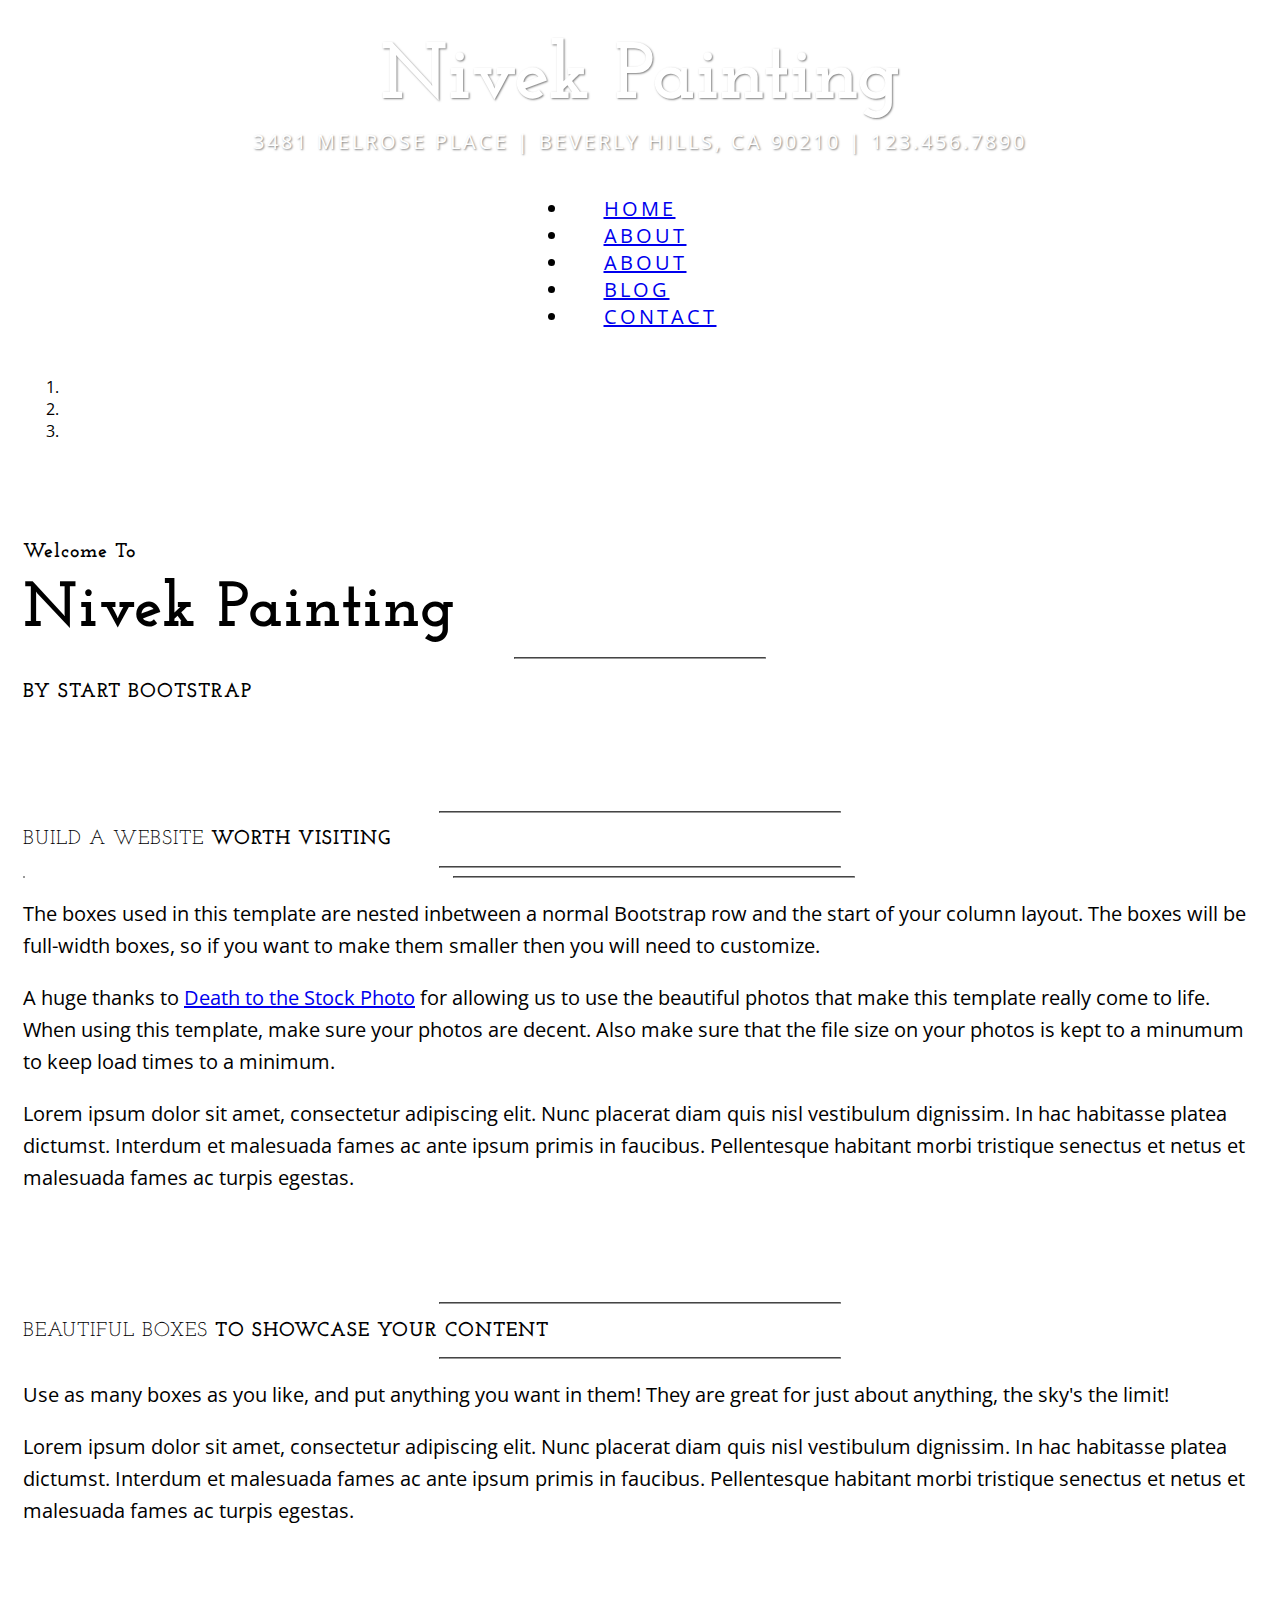
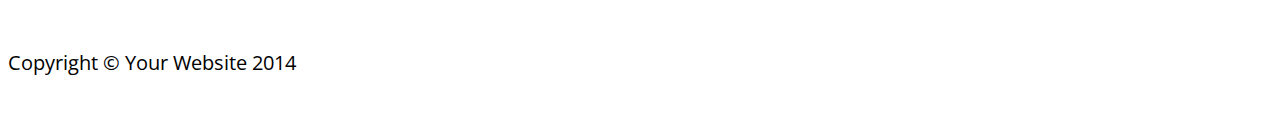
==== index.html @ 1a36a62f "swapping img to placeheld imgs" ====
<!DOCTYPE html>
<html lang="en">

<head>

    <meta charset="utf-8">
    <meta http-equiv="X-UA-Compatible" content="IE=edge">
    <meta name="viewport" content="width=device-width, initial-scale=1">
    <meta name="description" content="">
    <meta name="author" content="">

    <title>Nivek Painting - Start Bootstrap Theme</title>

    <!-- Bootstrap Core CSS -->
    <link href="css/bootstrap.min.css" rel="stylesheet">

    <!-- Custom CSS -->
    <link href="css/business-casual.css" rel="stylesheet">

    <!-- Fonts -->
    <link href="https://fonts.googleapis.com/css?family=Open+Sans:300italic,400italic,600italic,700italic,800italic,400,300,600,700,800" rel="stylesheet" type="text/css">
    <link href="https://fonts.googleapis.com/css?family=Josefin+Slab:100,300,400,600,700,100italic,300italic,400italic,600italic,700italic" rel="stylesheet" type="text/css">

    <!-- HTML5 Shim and Respond.js IE8 support of HTML5 elements and media queries -->
    <!-- WARNING: Respond.js doesn't work if you view the page via file:// -->
    <!--[if lt IE 9]>
        <script src="https://oss.maxcdn.com/libs/html5shiv/3.7.0/html5shiv.js"></script>
        <script src="https://oss.maxcdn.com/libs/respond.js/1.4.2/respond.min.js"></script>
    <![endif]-->

</head>

<body>

    <div class="brand">Nivek Painting</div>
    <div class="address-bar">3481 Melrose Place | Beverly Hills, CA 90210 | 123.456.7890</div>

    <!-- Navigation -->
    <nav class="navbar navbar-default" role="navigation">
        <div class="container">
            <!-- Brand and toggle get grouped for better mobile display -->
            <div class="navbar-header">
                <button type="button" class="navbar-toggle" data-toggle="collapse" data-target="#bs-example-navbar-collapse-1">
                    <span class="sr-only">Toggle navigation</span>
                    <span class="icon-bar"></span>
                    <span class="icon-bar"></span>
                    <span class="icon-bar"></span>
                </button>
                <!-- navbar-brand is hidden on larger screens, but visible when the menu is collapsed -->
                <a class="navbar-brand" href="index.html">Nivek Painting</a>
            </div>
            <!-- Collect the nav links, forms, and other content for toggling -->
            <div class="collapse navbar-collapse" id="bs-example-navbar-collapse-1">
                <ul class="nav navbar-nav">
                    <li>
                        <a href="index.html">Home</a>
                    </li>
                    <li>
                        <a href="about.html">About</a>
                    </li>
                    <li>
                        <a href="pricing.html">About</a>
                    </li>
                    <li>
                        <a href="blog.html">Blog</a>
                    </li>
                    <li>
                        <a href="contact.html">Contact</a>
                    </li>
                </ul>
            </div>
            <!-- /.navbar-collapse -->
        </div>
        <!-- /.container -->
    </nav>

    <div class="container">

        <div class="row">
            <div class="box">
                <div class="col-lg-12 text-center">
                    <div id="carousel-example-generic" class="carousel slide">
                        <!-- Indicators -->
                        <ol class="carousel-indicators hidden-xs">
                            <li data-target="#carousel-example-generic" data-slide-to="0" class="active"></li>
                            <li data-target="#carousel-example-generic" data-slide-to="1"></li>
                            <li data-target="#carousel-example-generic" data-slide-to="2"></li>
                        </ol>

                        <!-- Wrapper for slides -->
                        <div class="carousel-inner">
                            <div class="item active">
                                <img class="img-responsive img-full" src="http://placehold.it/750x450" alt="">
                            </div>
                            <div class="item">
                                <img class="img-responsive img-full" src="http://placehold.it/750x450" alt="">
                            </div>
                            <div class="item">
                                <img class="img-responsive img-full" src="http://placehold.it/750x450" alt="">
                            </div>
                        </div>

                        <!-- Controls -->
                        <a class="left carousel-control" href="#carousel-example-generic" data-slide="prev">
                            <span class="icon-prev"></span>
                        </a>
                        <a class="right carousel-control" href="#carousel-example-generic" data-slide="next">
                            <span class="icon-next"></span>
                        </a>
                    </div>
                    <h2 class="brand-before">
                        <small>Welcome to</small>
                    </h2>
                    <h1 class="brand-name">Nivek Painting</h1>
                    <hr class="tagline-divider">
                    <h2>
                        <small>By
                            <strong>Start Bootstrap</strong>
                        </small>
                    </h2>
                </div>
            </div>
        </div>

        <div class="row">
            <div class="box">
                <div class="col-lg-12">
                    <hr>
                    <h2 class="intro-text text-center">Build a website
                        <strong>worth visiting</strong>
                    </h2>
                    <hr>
                    <img class="img-responsive img-border img-left" src="img/intro-pic.jpg" alt="">
                    <hr class="visible-xs">
                    <p>The boxes used in this template are nested inbetween a normal Bootstrap row and the start of your column layout. The boxes will be full-width boxes, so if you want to make them smaller then you will need to customize.</p>
                    <p>A huge thanks to <a href="http://join.deathtothestockphoto.com/" target="_blank">Death to the Stock Photo</a> for allowing us to use the beautiful photos that make this template really come to life. When using this template, make sure your photos are decent. Also make sure that the file size on your photos is kept to a minumum to keep load times to a minimum.</p>
                    <p>Lorem ipsum dolor sit amet, consectetur adipiscing elit. Nunc placerat diam quis nisl vestibulum dignissim. In hac habitasse platea dictumst. Interdum et malesuada fames ac ante ipsum primis in faucibus. Pellentesque habitant morbi tristique senectus et netus et malesuada fames ac turpis egestas.</p>
                </div>
            </div>
        </div>

        <div class="row">
            <div class="box">
                <div class="col-lg-12">
                    <hr>
                    <h2 class="intro-text text-center">Beautiful boxes
                        <strong>to showcase your content</strong>
                    </h2>
                    <hr>
                    <p>Use as many boxes as you like, and put anything you want in them! They are great for just about anything, the sky's the limit!</p>
                    <p>Lorem ipsum dolor sit amet, consectetur adipiscing elit. Nunc placerat diam quis nisl vestibulum dignissim. In hac habitasse platea dictumst. Interdum et malesuada fames ac ante ipsum primis in faucibus. Pellentesque habitant morbi tristique senectus et netus et malesuada fames ac turpis egestas.</p>
                </div>
            </div>
        </div>

    </div>
    <!-- /.container -->

    <footer>
        <div class="container">
            <div class="row">
                <div class="col-lg-12 text-center">
                    <p>Copyright &copy; Your Website 2014</p>
                </div>
            </div>
        </div>
    </footer>

    <!-- jQuery -->
    <script src="js/jquery.js"></script>

    <!-- Bootstrap Core JavaScript -->
    <script src="js/bootstrap.min.js"></script>

    <!-- Script to Activate the Carousel -->
    <script>
    $('.carousel').carousel({
        interval: 5000 //changes the speed
    })
    </script>

</body>

</html>
---- css/business-casual.css ----
/*!
 * Start Bootstrap - Nivek Painting (http://startbootstrap.com/)
 * Copyright 2013-2016 Start Bootstrap
 * Licensed under MIT (https://github.com/BlackrockDigital/startbootstrap/blob/gh-pages/LICENSE)
 */

body {
    font-family: "Open Sans","Helvetica Neue",Helvetica,Arial,sans-serif;
    background: url('../img/bg.jpg') no-repeat center center fixed;
    -webkit-background-size: cover;
    -moz-background-size: cover;
    background-size: cover;
    -o-background-size: cover;
}

h1,
h2,
h3,
h4,
h5,
h6 {
    text-transform: uppercase;
    font-family: "Josefin Slab","Helvetica Neue",Helvetica,Arial,sans-serif;
    font-weight: 700;
    letter-spacing: 1px;
}

p {
    font-size: 1.25em;
    line-height: 1.6;
    color: #000;
}

hr {
    max-width: 400px;
    border-color: #999999;
}

.brand,
.address-bar {
    display: none;
}

.navbar-brand {
    text-transform: uppercase;
    font-weight: 900;
    letter-spacing: 2px;
}

.navbar-nav {
    text-transform: uppercase;
    font-weight: 400;
    letter-spacing: 3px;
}

.img-full {
    min-width: 100%;
}

.brand-before,
.brand-name {
    text-transform: capitalize;
}

.brand-before {
    margin: 15px 0;
}

.brand-name {
    margin: 0;
    font-size: 4em;
}

.tagline-divider {
    margin: 15px auto 3px;
    max-width: 250px;
    border-color: #999999;
}

.box {
    margin-bottom: 20px;
    padding: 30px 15px;
    background: #fff;
    background: rgba(255,255,255,0.9);
}

.intro-text {
    text-transform: uppercase;
    font-size: 1.25em;
    font-weight: 400;
    letter-spacing: 1px;
}

.img-border {
    float: none;
    margin: 0 auto 0;
    border: #999999 solid 1px;
}

.img-left {
    float: none;
    margin: 0 auto 0;
}

footer {
    background: #fff;
    background: rgba(255,255,255,0.9);
}

footer p {
    margin: 0;
    padding: 50px 0;
}

@media screen and (min-width:768px) {
    .brand {
        display: inherit;
        margin: 0;
        padding: 30px 0 10px;
        text-align: center;
        text-shadow: 1px 1px 2px rgba(0,0,0,0.5);
        font-family: "Josefin Slab","Helvetica Neue",Helvetica,Arial,sans-serif;
        font-size: 5em;
        font-weight: 700;
        line-height: normal;
        color: #fff;
    }

    .top-divider {
        margin-top: 0;
    }

    .img-left {
        float: left;
        margin-right: 25px;
    }

    .address-bar {
        display: inherit;
        margin: 0;
        padding: 0 0 40px;
        text-align: center;
        text-shadow: 1px 1px 2px rgba(0,0,0,0.5);
        text-transform: uppercase;
        font-size: 1.25em;
        font-weight: 400;
        letter-spacing: 3px;
        color: #fff;
    }

    .navbar {
        border-radius: 0;
    }

    .navbar-header {
        display: none;
    }

    .navbar {
        min-height: 0;
    }

    .navbar-default {
        border: none;
        background: #fff;
        background: rgba(255,255,255,0.9);
    }

    .nav>li>a {
        padding: 35px;
    }

    .navbar-nav>li>a {
        line-height: normal;
    }

    .navbar-nav {
        display: table;
        float: none;
        margin: 0 auto;
        table-layout: fixed;
        font-size: 1.25em;
    }
}

@media screen and (min-width:1200px) {
    .box:after {
        content: '';
        display: table;
        clear: both;
    }
}
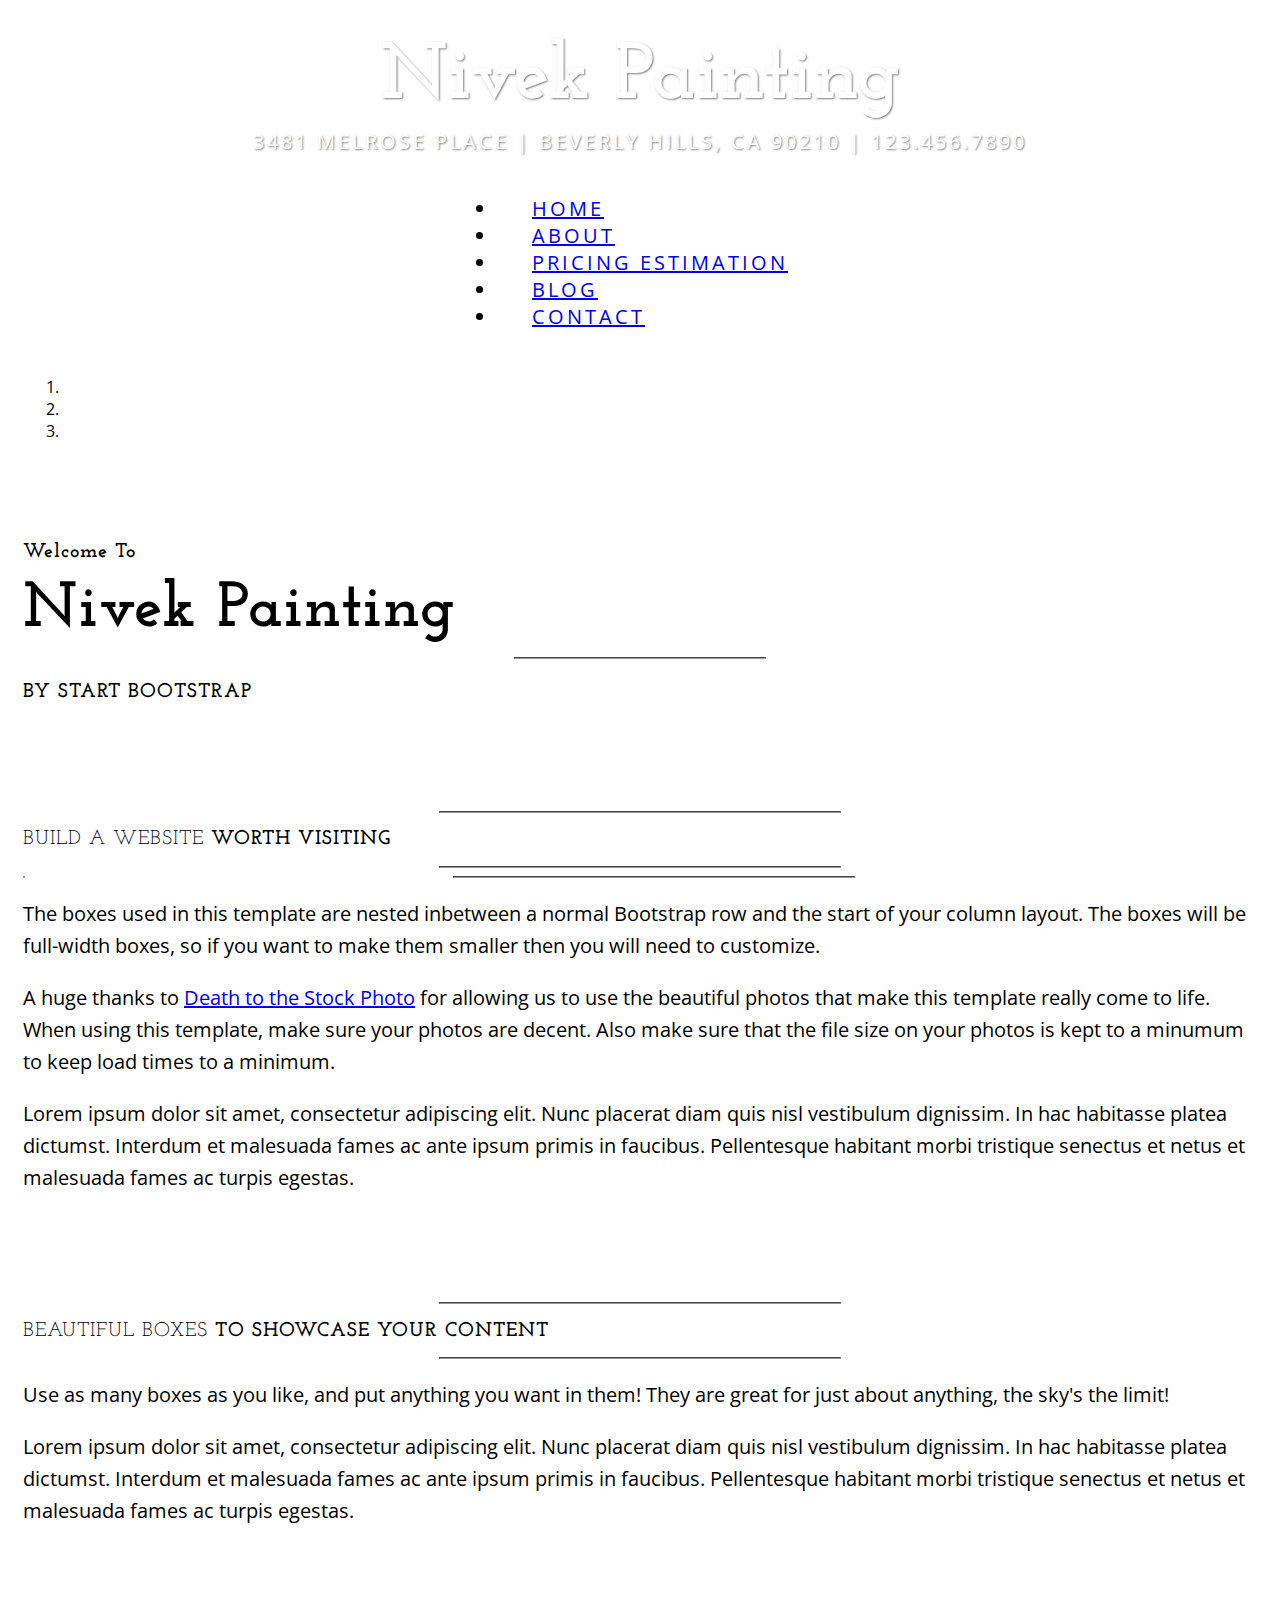
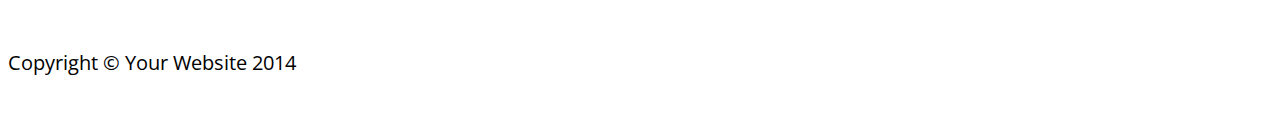
==== commit e0bb61ce: "..." ====
--- a/index.html
+++ b/index.html
@@ -59,7 +59,7 @@
                         <a href="about.html">About</a>
                     </li>
                     <li>
-                        <a href="pricing.html">About</a>
+                        <a href="pricing.html">Pricing Estimation</a>
                     </li>
                     <li>
                         <a href="blog.html">Blog</a>
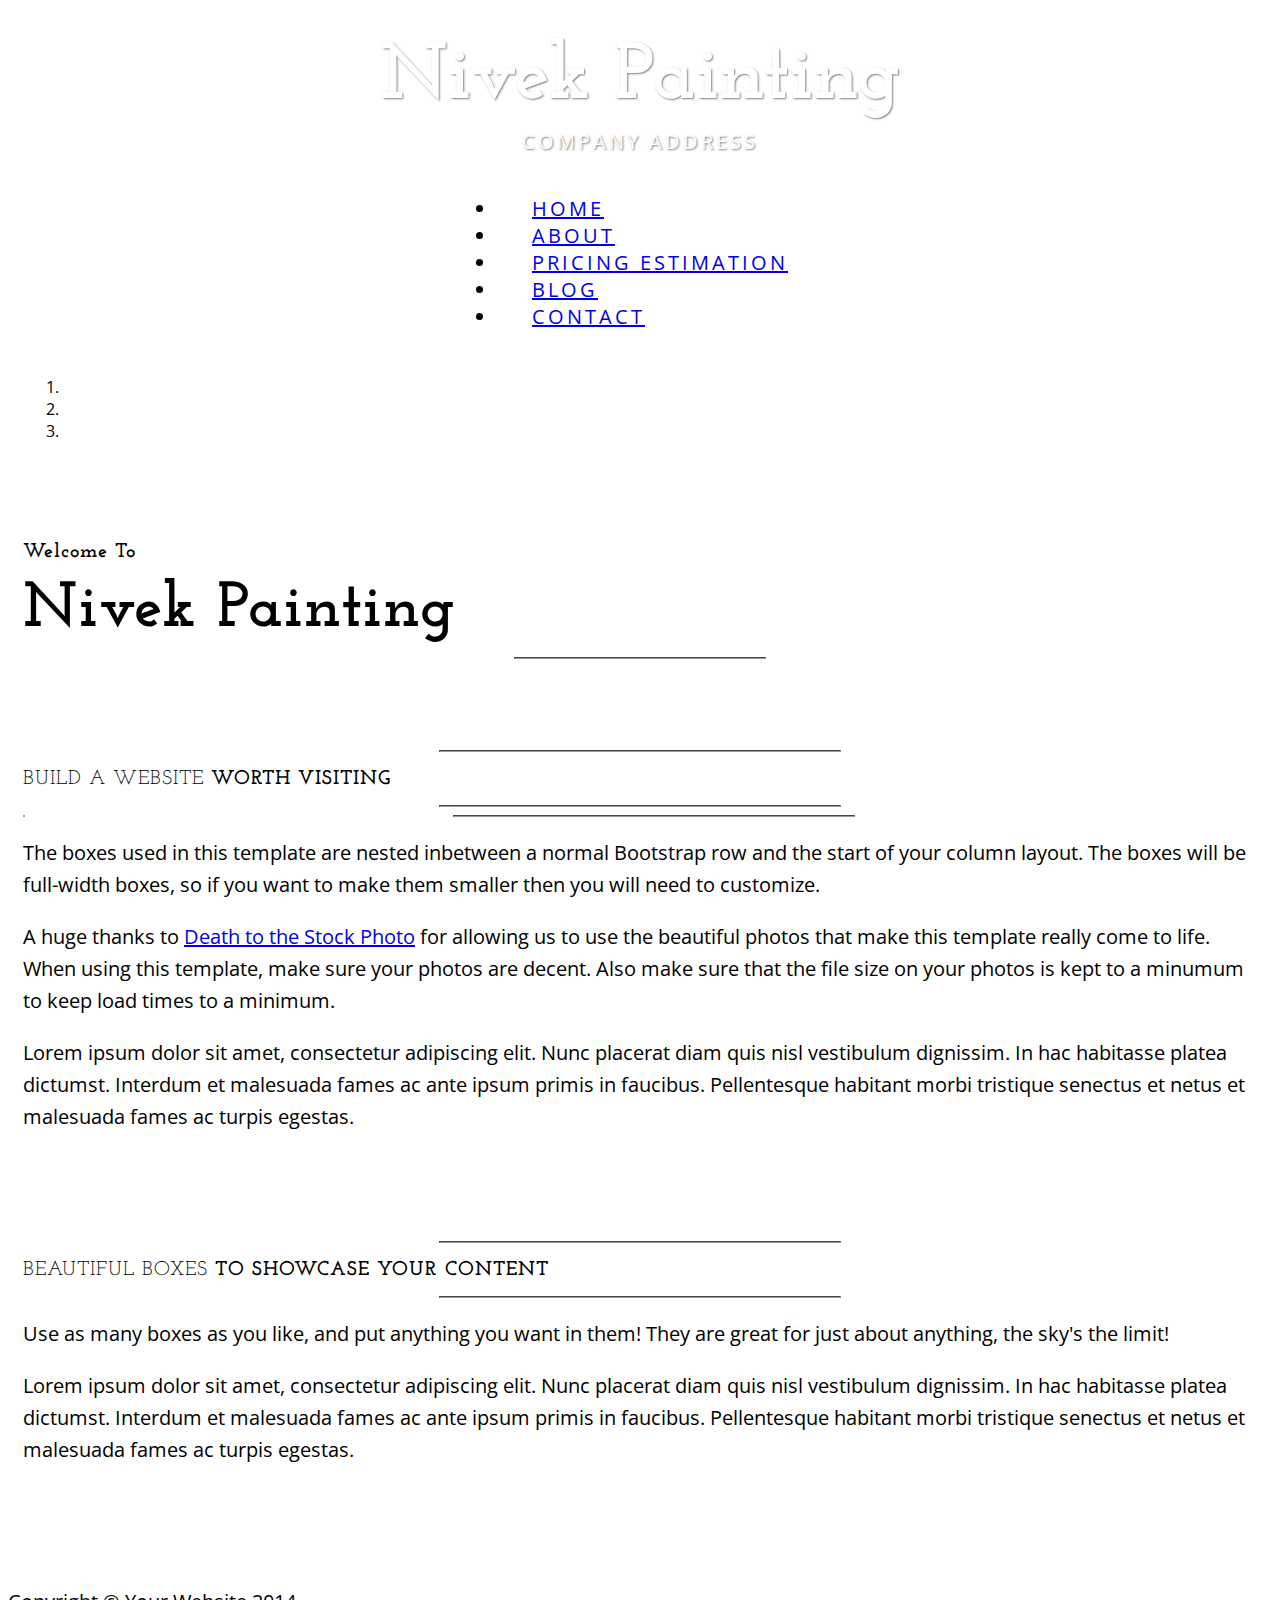
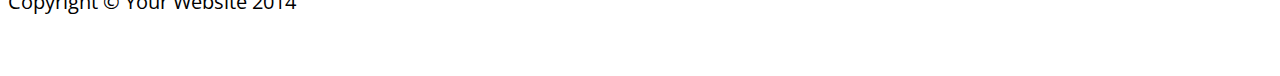
==== commit ab0dc9c3: "..." ====
--- a/index.html
+++ b/index.html
@@ -20,20 +20,12 @@
     <!-- Fonts -->
     <link href="https://fonts.googleapis.com/css?family=Open+Sans:300italic,400italic,600italic,700italic,800italic,400,300,600,700,800" rel="stylesheet" type="text/css">
     <link href="https://fonts.googleapis.com/css?family=Josefin+Slab:100,300,400,600,700,100italic,300italic,400italic,600italic,700italic" rel="stylesheet" type="text/css">
-
-    <!-- HTML5 Shim and Respond.js IE8 support of HTML5 elements and media queries -->
-    <!-- WARNING: Respond.js doesn't work if you view the page via file:// -->
-    <!--[if lt IE 9]>
-        <script src="https://oss.maxcdn.com/libs/html5shiv/3.7.0/html5shiv.js"></script>
-        <script src="https://oss.maxcdn.com/libs/respond.js/1.4.2/respond.min.js"></script>
-    <![endif]-->
-
 </head>
 
 <body>
 
     <div class="brand">Nivek Painting</div>
-    <div class="address-bar">3481 Melrose Place | Beverly Hills, CA 90210 | 123.456.7890</div>
+    <div class="address-bar">Company Address</div>
 
     <!-- Navigation -->
     <nav class="navbar navbar-default" role="navigation">
@@ -113,11 +105,6 @@
                     </h2>
                     <h1 class="brand-name">Nivek Painting</h1>
                     <hr class="tagline-divider">
-                    <h2>
-                        <small>By
-                            <strong>Start Bootstrap</strong>
-                        </small>
-                    </h2>
                 </div>
             </div>
         </div>
@@ -130,10 +117,10 @@
                         <strong>worth visiting</strong>
                     </h2>
                     <hr>
-                    <img class="img-responsive img-border img-left" src="img/intro-pic.jpg" alt="">
+                    <img class="img-responsive img-border img-left" src="http://placehold.it/750x450" alt="">
                     <hr class="visible-xs">
                     <p>The boxes used in this template are nested inbetween a normal Bootstrap row and the start of your column layout. The boxes will be full-width boxes, so if you want to make them smaller then you will need to customize.</p>
-                    <p>A huge thanks to <a href="http://join.deathtothestockphoto.com/" target="_blank">Death to the Stock Photo</a> for allowing us to use the beautiful photos that make this template really come to life. When using this template, make sure your photos are decent. Also make sure that the file size on your photos is kept to a minumum to keep load times to a minimum.</p>
+                    <p>A huge thanks to <a href="http://placehold.it/750x450" target="_blank">Death to the Stock Photo</a> for allowing us to use the beautiful photos that make this template really come to life. When using this template, make sure your photos are decent. Also make sure that the file size on your photos is kept to a minumum to keep load times to a minimum.</p>
                     <p>Lorem ipsum dolor sit amet, consectetur adipiscing elit. Nunc placerat diam quis nisl vestibulum dignissim. In hac habitasse platea dictumst. Interdum et malesuada fames ac ante ipsum primis in faucibus. Pellentesque habitant morbi tristique senectus et netus et malesuada fames ac turpis egestas.</p>
                 </div>
             </div>
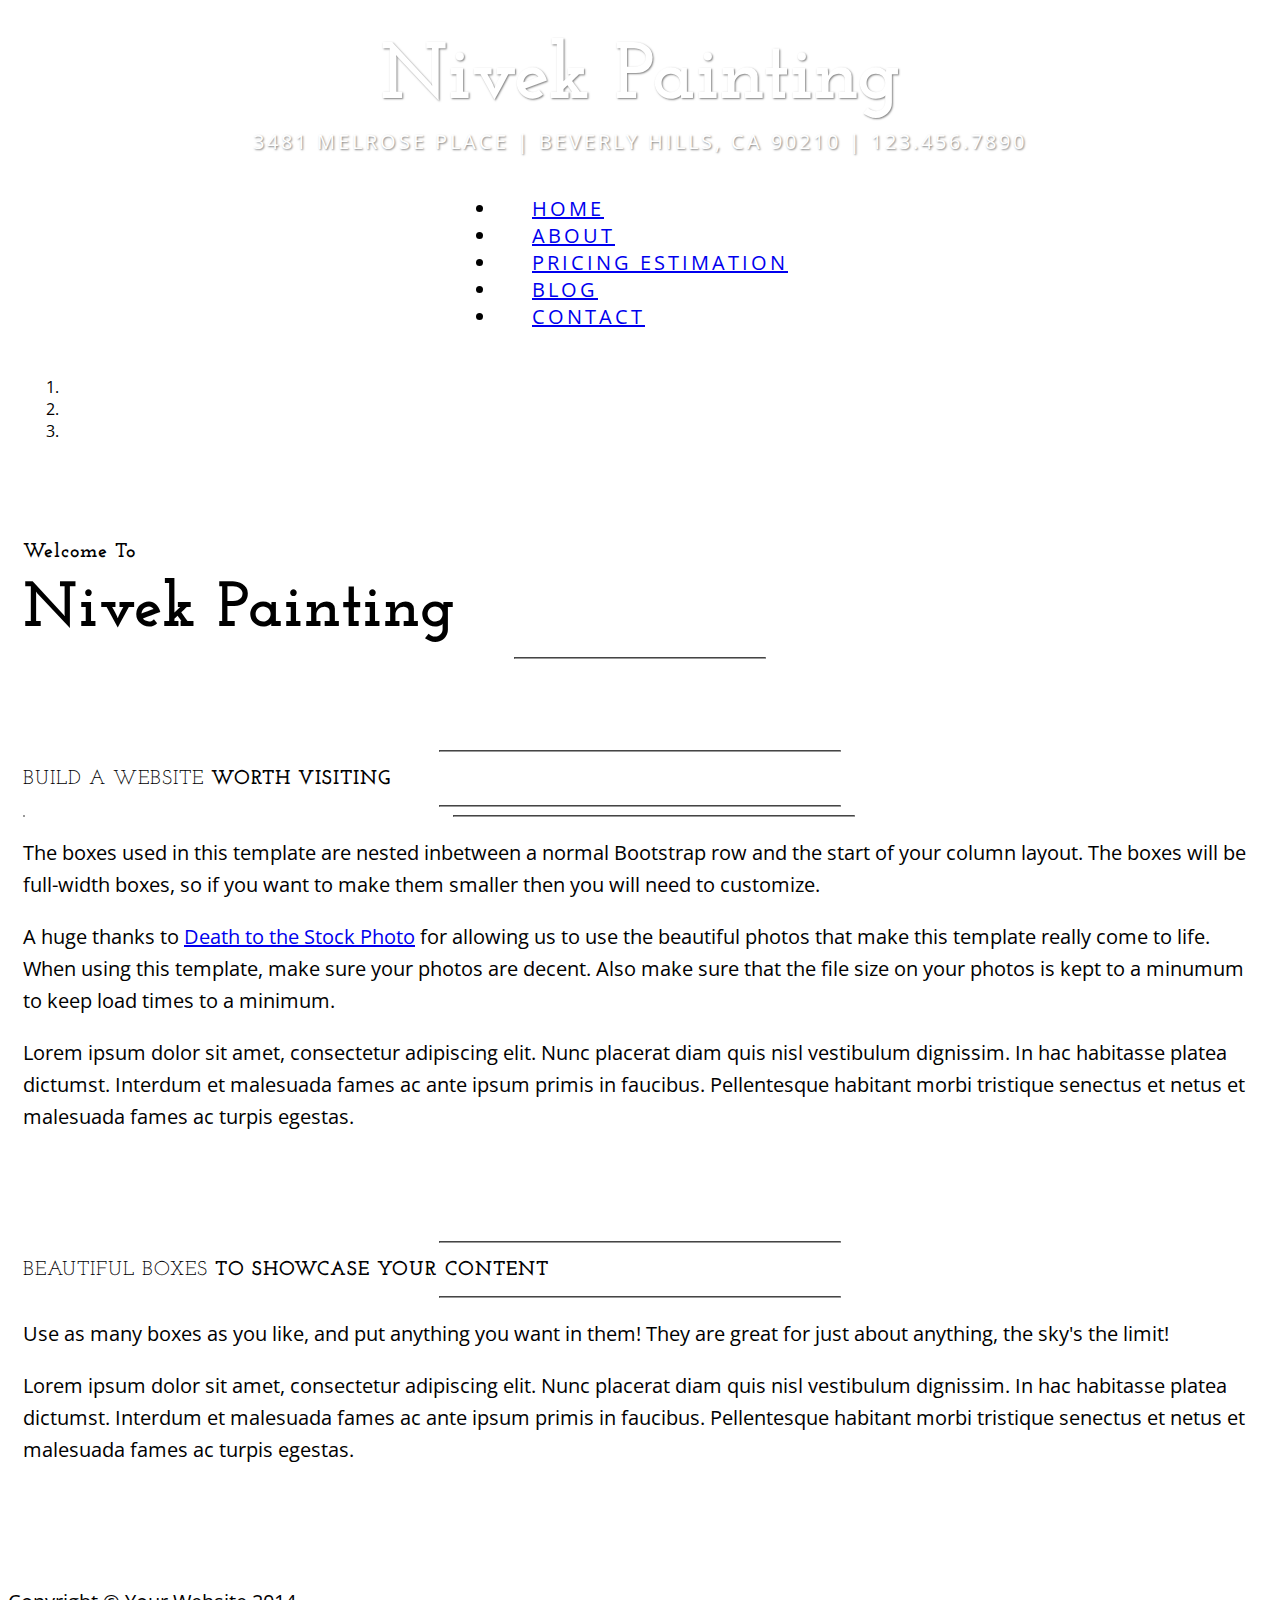
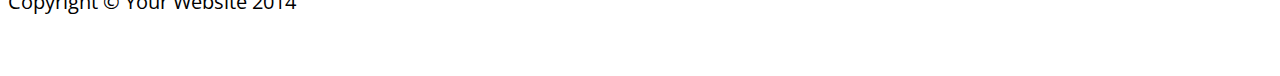
==== commit f2f3137b: "..." ====
--- a/index.html
+++ b/index.html
@@ -24,9 +24,6 @@
 
 <body>
 
-    <div class="brand">Nivek Painting</div>
-    <div class="address-bar">Company Address</div>
-
     <!-- Navigation -->
     <nav class="navbar navbar-default" role="navigation">
         <div class="container">
@@ -41,6 +38,8 @@
                 <!-- navbar-brand is hidden on larger screens, but visible when the menu is collapsed -->
                 <a class="navbar-brand" href="index.html">Nivek Painting</a>
             </div>
+            <div class="brand">Nivek Painting</div>
+            <div class="address-bar">3481 Melrose Place | Beverly Hills, CA 90210 | 123.456.7890</div>
             <!-- Collect the nav links, forms, and other content for toggling -->
             <div class="collapse navbar-collapse" id="bs-example-navbar-collapse-1">
                 <ul class="nav navbar-nav">
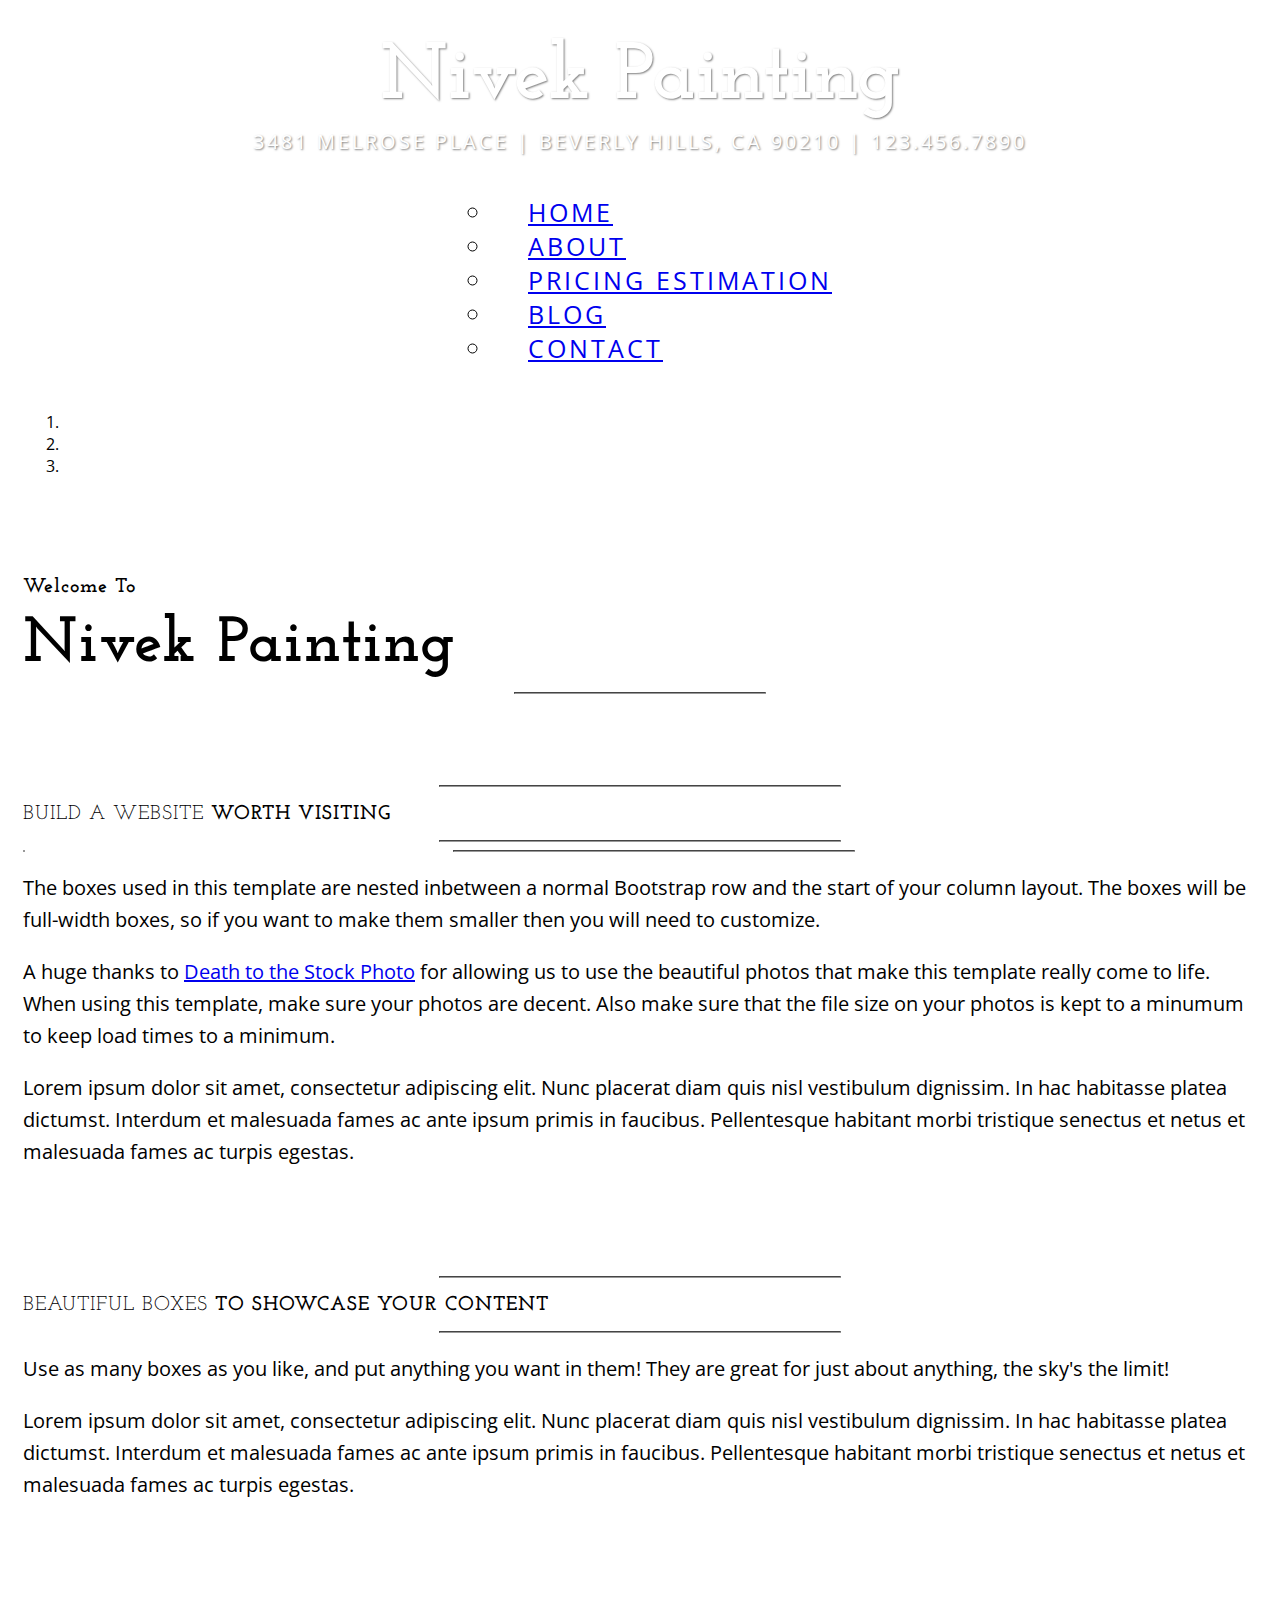
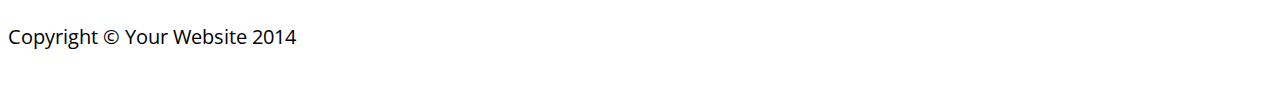
==== commit a76e65f7: "adding hvr" ====
--- a/index.html
+++ b/index.html
@@ -43,21 +43,23 @@
             <!-- Collect the nav links, forms, and other content for toggling -->
             <div class="collapse navbar-collapse" id="bs-example-navbar-collapse-1">
                 <ul class="nav navbar-nav">
-                    <li>
-                        <a href="index.html">Home</a>
-                    </li>
-                    <li>
-                        <a href="about.html">About</a>
-                    </li>
-                    <li>
-                        <a href="pricing.html">Pricing Estimation</a>
-                    </li>
-                    <li>
-                        <a href="blog.html">Blog</a>
-                    </li>
-                    <li>
-                        <a href="contact.html">Contact</a>
-                    </li>
+                  <ul class="nav navbar-nav">
+                      <li>
+                          <a href="index.html" class='hvr-grow'>Home</a>
+                      </li>
+                      <li>
+                          <a href="about.html" class='hvr-grow'>About</a>
+                      </li>
+                      <li>
+                          <a href="pricing.html" class='hvr-grow'>Pricing Estimation</a>
+                      </li>
+                      <li>
+                          <a href="blog.html" class='hvr-grow'>Blog</a>
+                      </li>
+                      <li>
+                          <a href="contact.html" class='hvr-grow'>Contact</a>
+                      </li>
+                  </ul>
                 </ul>
             </div>
             <!-- /.navbar-collapse -->
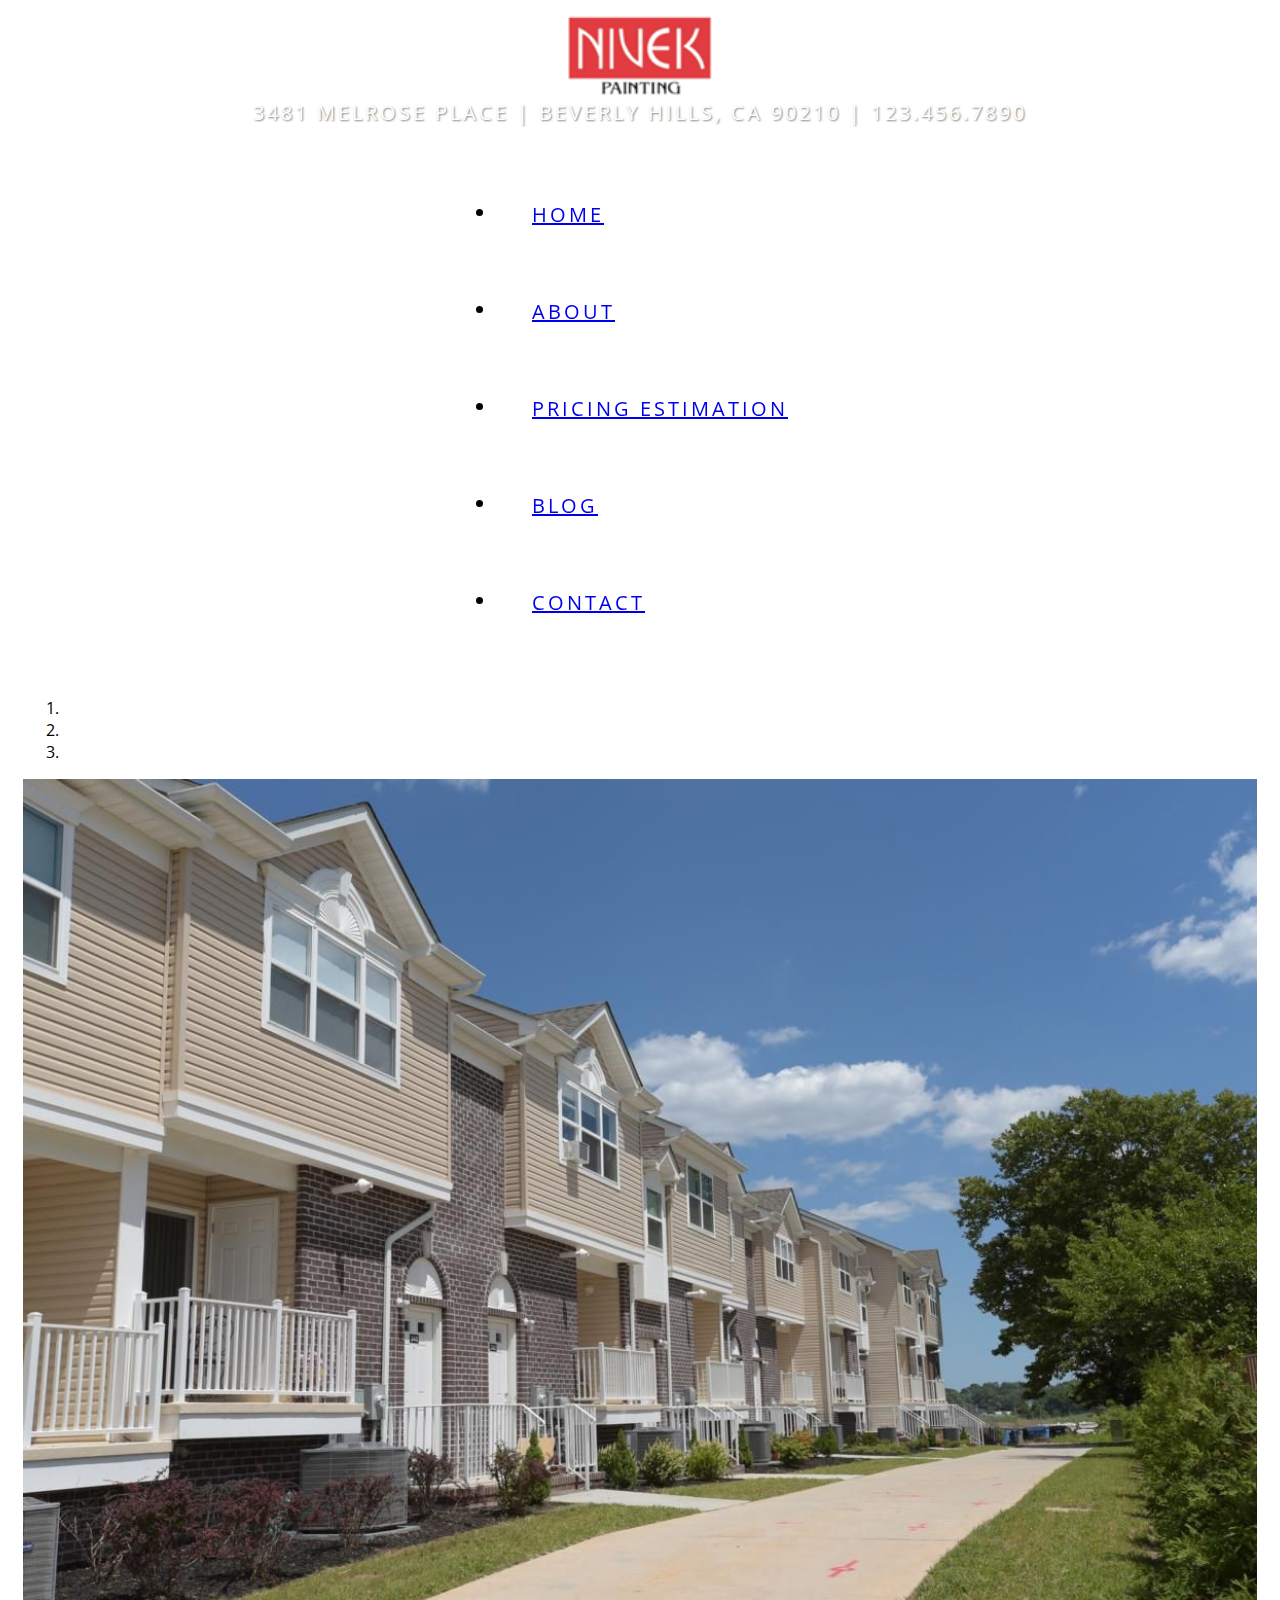
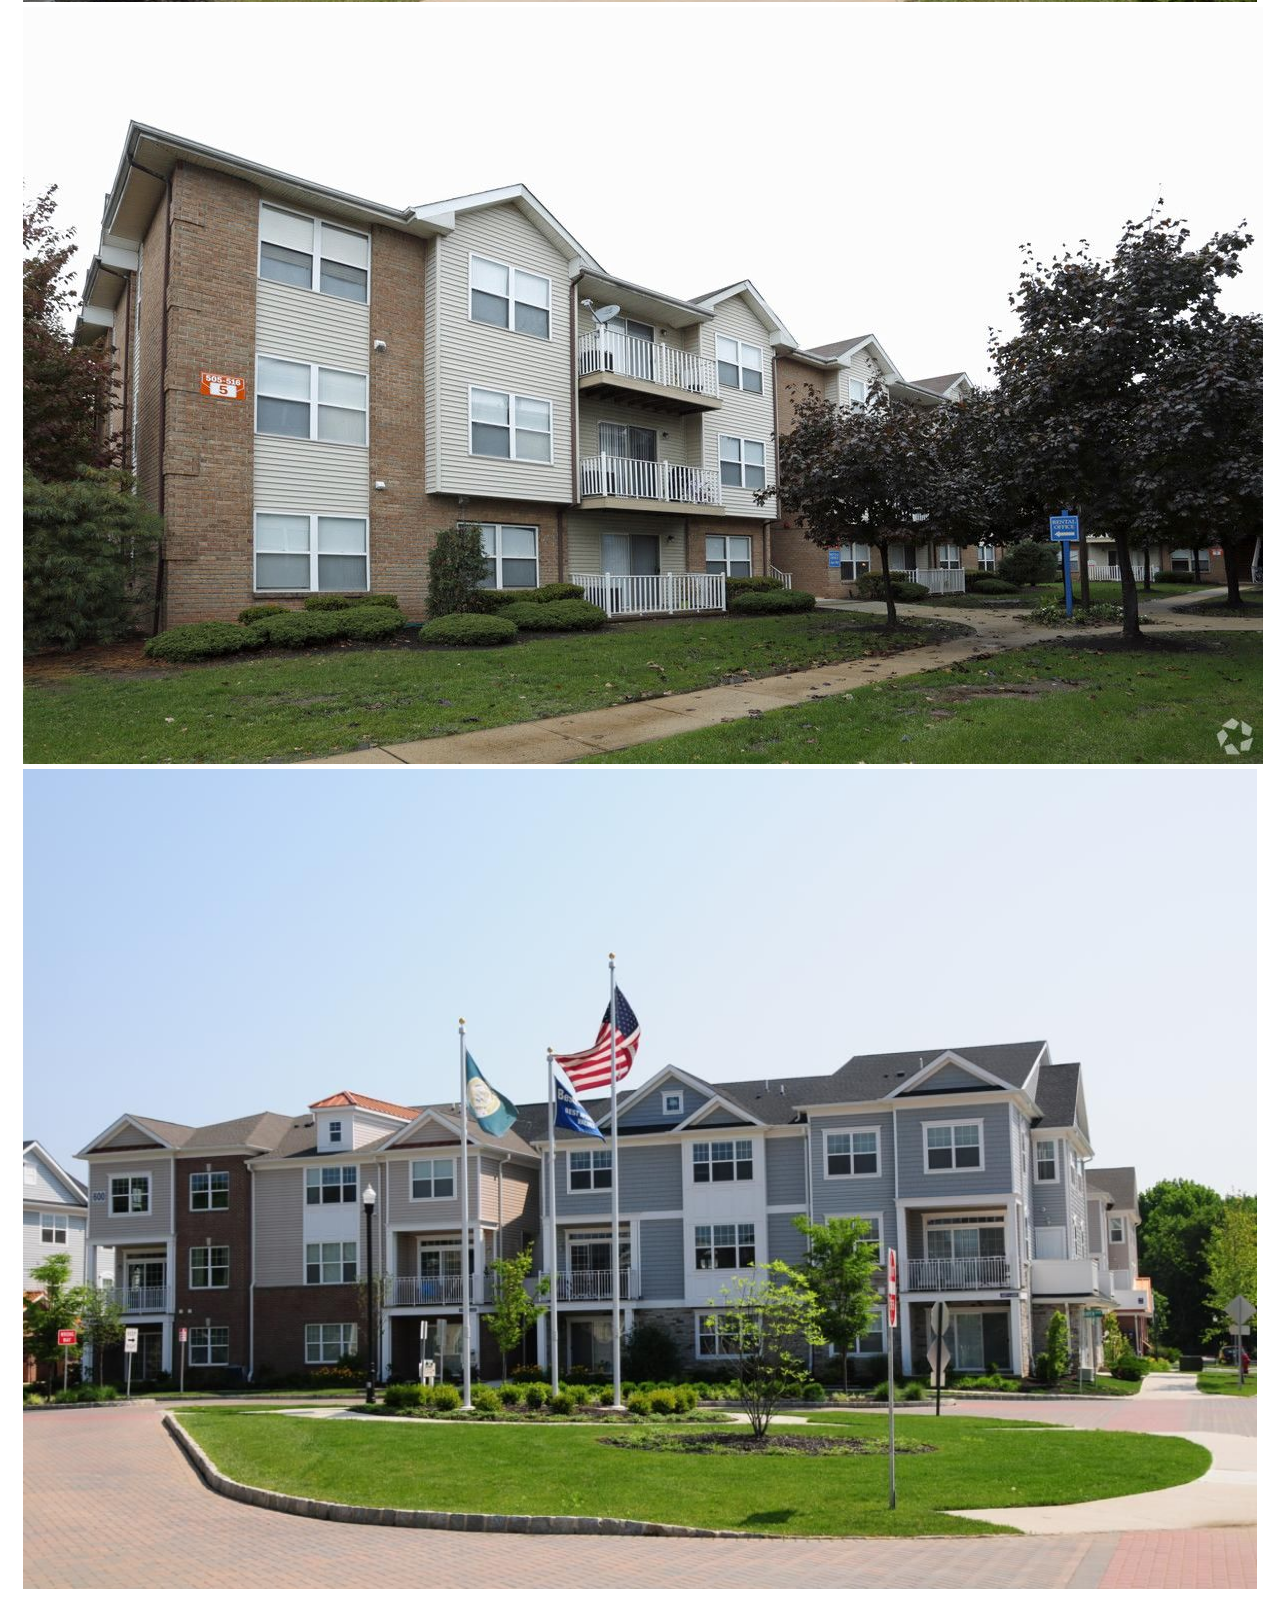
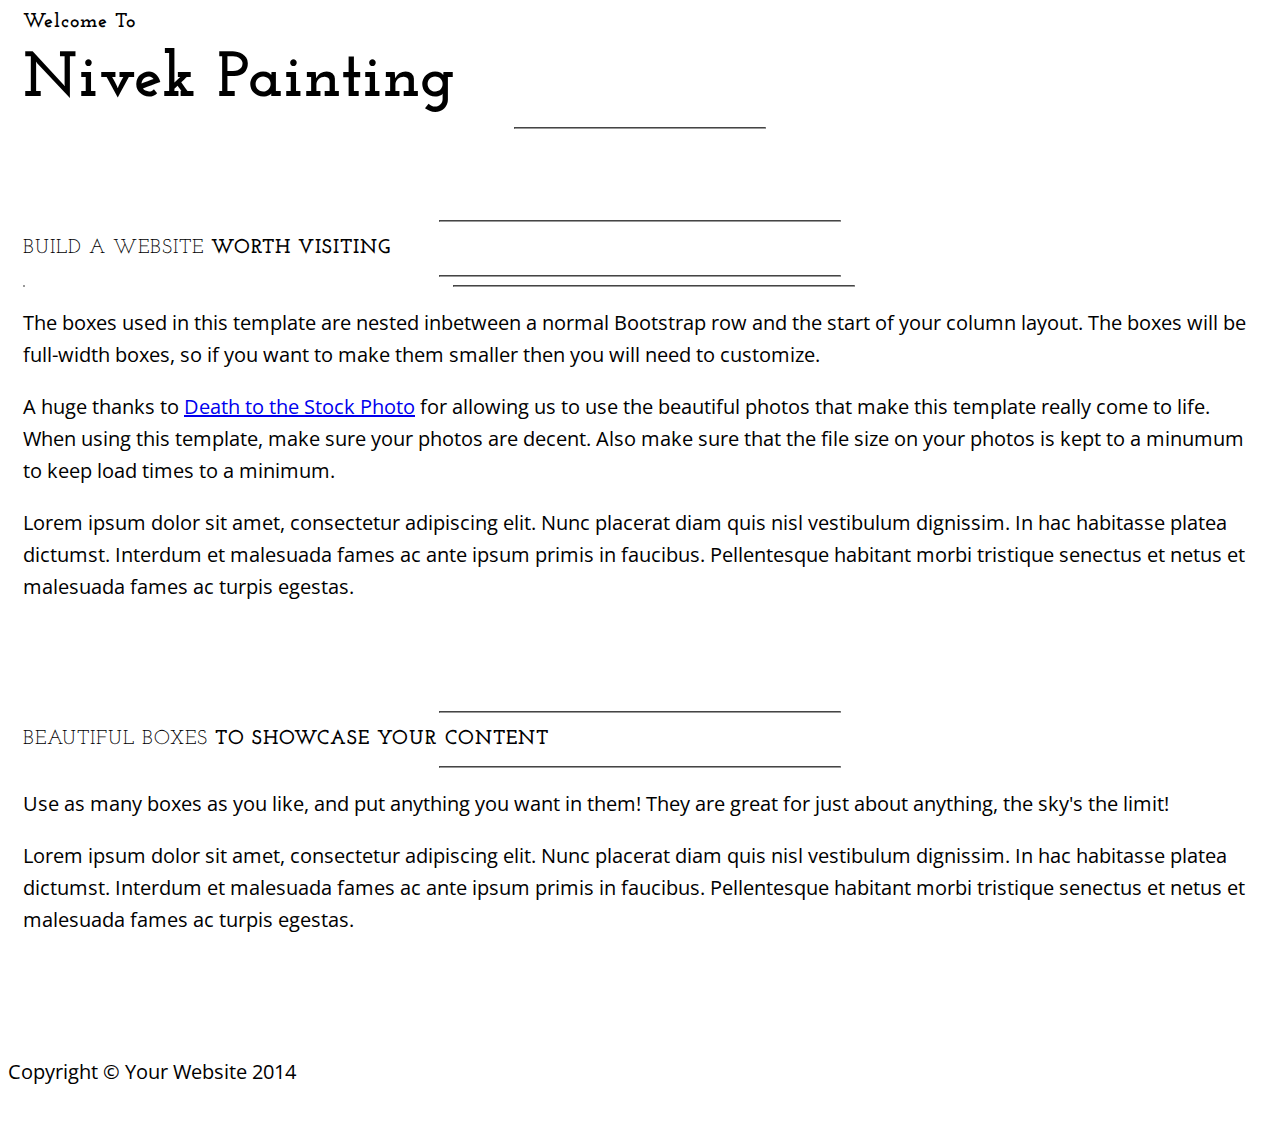
==== commit 23ee7e36: "adding images" ====
--- a/index.html
+++ b/index.html
@@ -13,6 +13,7 @@
 
     <!-- Bootstrap Core CSS -->
     <link href="css/bootstrap.min.css" rel="stylesheet">
+    <link href="css/hover.css" rel="stylesheet">
 
     <!-- Custom CSS -->
     <link href="css/business-casual.css" rel="stylesheet">
@@ -38,28 +39,26 @@
                 <!-- navbar-brand is hidden on larger screens, but visible when the menu is collapsed -->
                 <a class="navbar-brand" href="index.html">Nivek Painting</a>
             </div>
-            <div class="brand">Nivek Painting</div>
+            <img class="nivekBrand" src="img/brand.png" alt="">
             <div class="address-bar">3481 Melrose Place | Beverly Hills, CA 90210 | 123.456.7890</div>
             <!-- Collect the nav links, forms, and other content for toggling -->
             <div class="collapse navbar-collapse" id="bs-example-navbar-collapse-1">
                 <ul class="nav navbar-nav">
-                  <ul class="nav navbar-nav">
-                      <li>
-                          <a href="index.html" class='hvr-grow'>Home</a>
-                      </li>
-                      <li>
-                          <a href="about.html" class='hvr-grow'>About</a>
-                      </li>
-                      <li>
-                          <a href="pricing.html" class='hvr-grow'>Pricing Estimation</a>
-                      </li>
-                      <li>
-                          <a href="blog.html" class='hvr-grow'>Blog</a>
-                      </li>
-                      <li>
-                          <a href="contact.html" class='hvr-grow'>Contact</a>
-                      </li>
-                  </ul>
+                    <li>
+                        <a href="index.html" class='hvr-grow'>Home</a>
+                    </li>
+                    <li>
+                        <a href="about.html" class='hvr-grow'>About</a>
+                    </li>
+                    <li>
+                        <a href="pricing.html" class='hvr-grow'>Pricing Estimation</a>
+                    </li>
+                    <li>
+                        <a href="blog.html" class='hvr-grow'>Blog</a>
+                    </li>
+                    <li>
+                        <a href="contact.html" class='hvr-grow'>Contact</a>
+                    </li>
                 </ul>
             </div>
             <!-- /.navbar-collapse -->
@@ -83,13 +82,13 @@
                         <!-- Wrapper for slides -->
                         <div class="carousel-inner">
                             <div class="item active">
-                                <img class="img-responsive img-full" src="http://placehold.it/750x450" alt="">
+                                <img class="img-responsive img-full" src="img/lrg_my-jobs3.jpg" alt="">
                             </div>
                             <div class="item">
-                                <img class="img-responsive img-full" src="http://placehold.it/750x450" alt="">
+                                <img class="img-responsive img-full" src="img/lrg_my-jobs4.jpg" alt="">
                             </div>
                             <div class="item">
-                                <img class="img-responsive img-full" src="http://placehold.it/750x450" alt="">
+                                <img class="img-responsive img-full" src="img/lrg_my-jobs2.jpg" alt="">
                             </div>
                         </div>
 
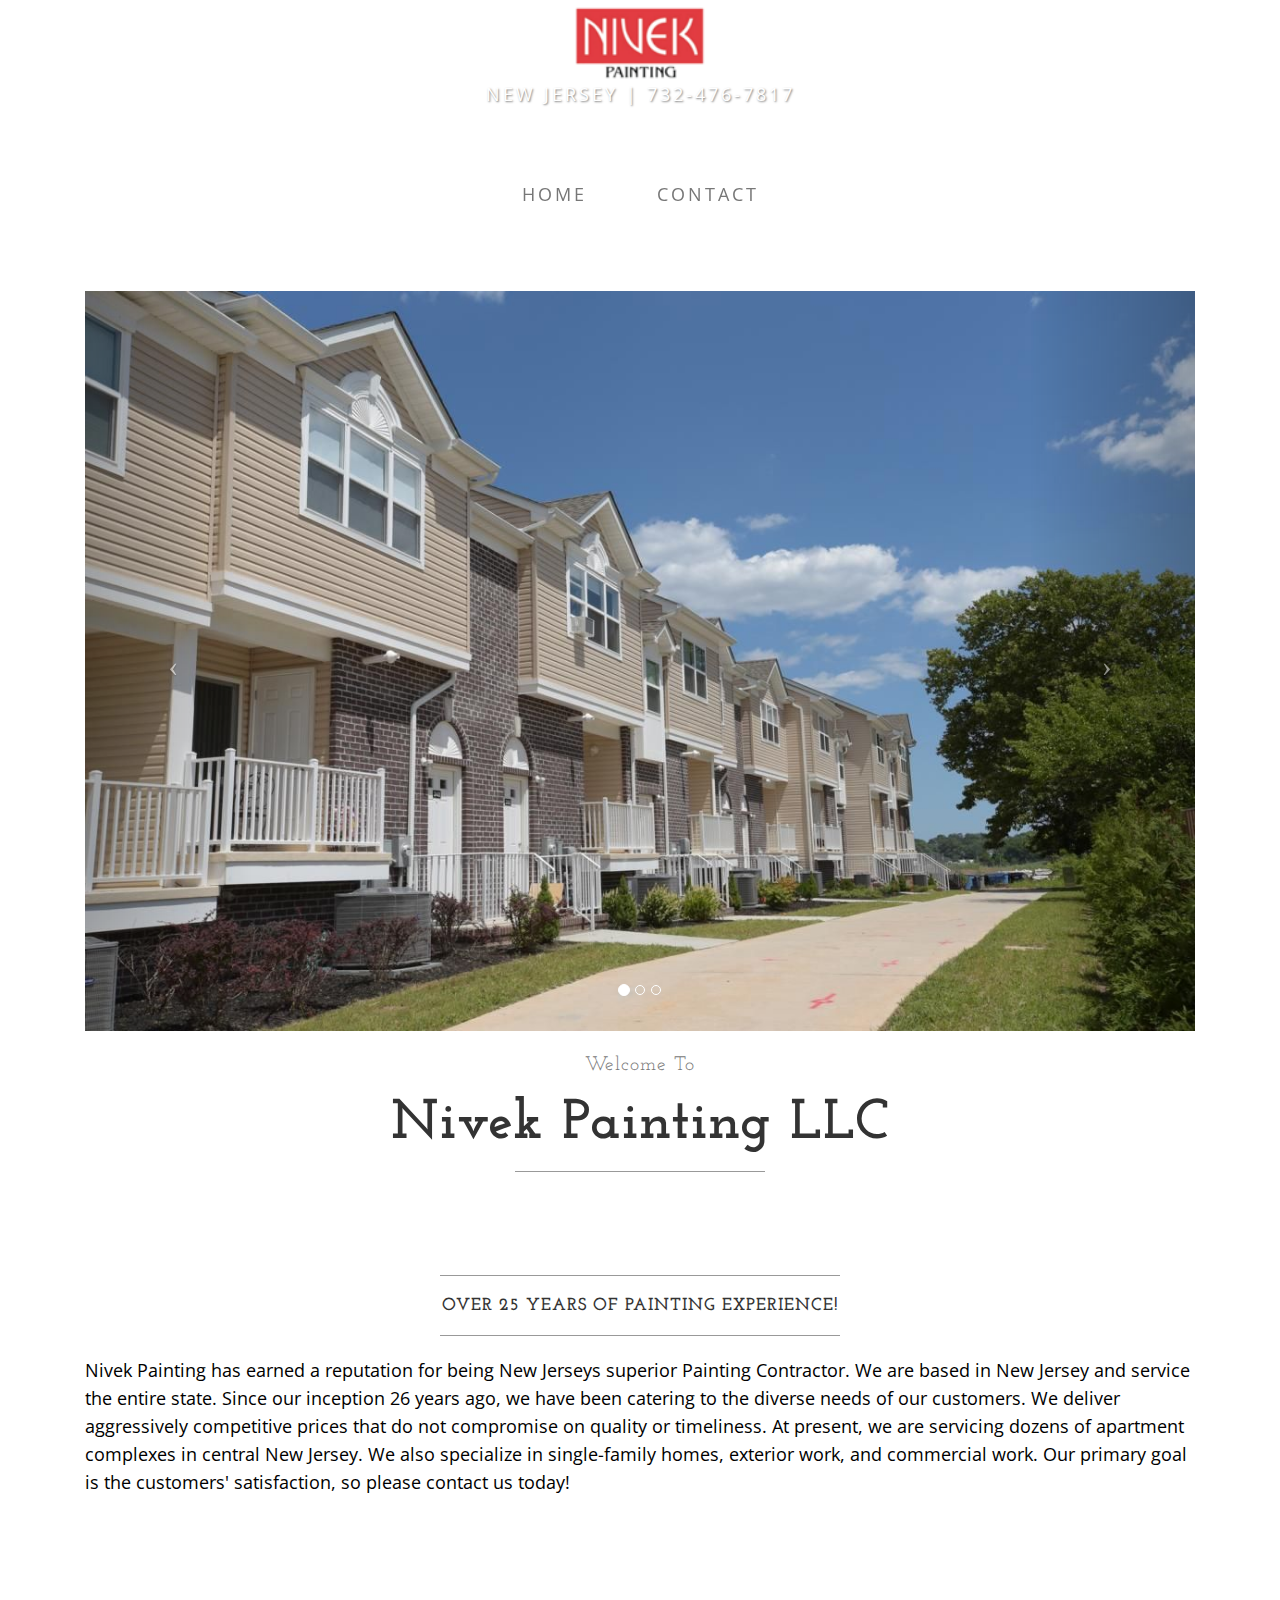
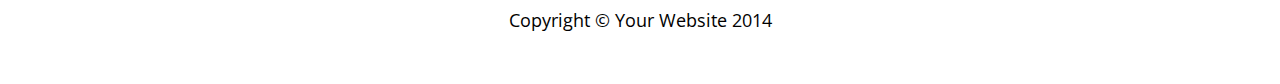
==== commit a78fc11f: "prototype site" ====
--- a/index.html
+++ b/index.html
@@ -36,26 +36,24 @@
                     <span class="icon-bar"></span>
                     <span class="icon-bar"></span>
                 </button>
-                <!-- navbar-brand is hidden on larger screens, but visible when the menu is collapsed -->
-                <a class="navbar-brand" href="index.html">Nivek Painting</a>
             </div>
             <img class="nivekBrand" src="img/brand.png" alt="">
-            <div class="address-bar">3481 Melrose Place | Beverly Hills, CA 90210 | 123.456.7890</div>
+            <div class="address-bar"> New Jersey | 732-476-7817 </div>
             <!-- Collect the nav links, forms, and other content for toggling -->
             <div class="collapse navbar-collapse" id="bs-example-navbar-collapse-1">
                 <ul class="nav navbar-nav">
                     <li>
                         <a href="index.html" class='hvr-grow'>Home</a>
                     </li>
-                    <li>
+                    <!-- <li>
                         <a href="about.html" class='hvr-grow'>About</a>
-                    </li>
-                    <li>
+                    </li> -->
+                    <!-- <li>
                         <a href="pricing.html" class='hvr-grow'>Pricing Estimation</a>
-                    </li>
-                    <li>
+                    </li> -->
+                    <!-- <li>
                         <a href="blog.html" class='hvr-grow'>Blog</a>
-                    </li>
+                    </li> -->
                     <li>
                         <a href="contact.html" class='hvr-grow'>Contact</a>
                     </li>
@@ -103,7 +101,7 @@
                     <h2 class="brand-before">
                         <small>Welcome to</small>
                     </h2>
-                    <h1 class="brand-name">Nivek Painting</h1>
+                    <h1 class="brand-name">Nivek Painting LLC</h1>
                     <hr class="tagline-divider">
                 </div>
             </div>
@@ -113,29 +111,13 @@
             <div class="box">
                 <div class="col-lg-12">
                     <hr>
-                    <h2 class="intro-text text-center">Build a website
-                        <strong>worth visiting</strong>
+                    <h2 class="intro-text text-center">
+                        <strong>Over 25 years of Painting experience!</strong>
                     </h2>
                     <hr>
-                    <img class="img-responsive img-border img-left" src="http://placehold.it/750x450" alt="">
                     <hr class="visible-xs">
-                    <p>The boxes used in this template are nested inbetween a normal Bootstrap row and the start of your column layout. The boxes will be full-width boxes, so if you want to make them smaller then you will need to customize.</p>
-                    <p>A huge thanks to <a href="http://placehold.it/750x450" target="_blank">Death to the Stock Photo</a> for allowing us to use the beautiful photos that make this template really come to life. When using this template, make sure your photos are decent. Also make sure that the file size on your photos is kept to a minumum to keep load times to a minimum.</p>
-                    <p>Lorem ipsum dolor sit amet, consectetur adipiscing elit. Nunc placerat diam quis nisl vestibulum dignissim. In hac habitasse platea dictumst. Interdum et malesuada fames ac ante ipsum primis in faucibus. Pellentesque habitant morbi tristique senectus et netus et malesuada fames ac turpis egestas.</p>
-                </div>
-            </div>
-        </div>
+                    <p>Nivek Painting has earned a reputation for being New Jerseys superior Painting Contractor. We are based in New Jersey and service the entire state. Since our inception 26 years ago, we have been catering to the diverse needs of our customers. We deliver aggressively competitive prices that do not compromise on quality or timeliness. At present, we are servicing dozens of apartment complexes in central New Jersey. We also specialize in single-family homes, exterior work, and commercial work. Our primary goal is the customers' satisfaction, so please contact us today!</p>
 
-        <div class="row">
-            <div class="box">
-                <div class="col-lg-12">
-                    <hr>
-                    <h2 class="intro-text text-center">Beautiful boxes
-                        <strong>to showcase your content</strong>
-                    </h2>
-                    <hr>
-                    <p>Use as many boxes as you like, and put anything you want in them! They are great for just about anything, the sky's the limit!</p>
-                    <p>Lorem ipsum dolor sit amet, consectetur adipiscing elit. Nunc placerat diam quis nisl vestibulum dignissim. In hac habitasse platea dictumst. Interdum et malesuada fames ac ante ipsum primis in faucibus. Pellentesque habitant morbi tristique senectus et netus et malesuada fames ac turpis egestas.</p>
                 </div>
             </div>
         </div>
--- a/css/business-casual.css
+++ b/css/business-casual.css
@@ -1,7 +1,7 @@
 /*!
  * Start Bootstrap - Nivek Painting (http://startbootstrap.com/)
  * Copyright 2013-2016 Start Bootstrap
- * Licensed under MIT (https://github.com/BlackrockDigital/startbootstrap/blob/gh-pages/LICENSE)
+ * Licensed under MIT (https://github.com/rgba(255,255,255,0.9)rockDigital/startbootstrap/blob/gh-pages/LICENSE)
  */
 
 body {
@@ -189,4 +189,4 @@
         display: table;
         clear: both;
     }
-}+}
